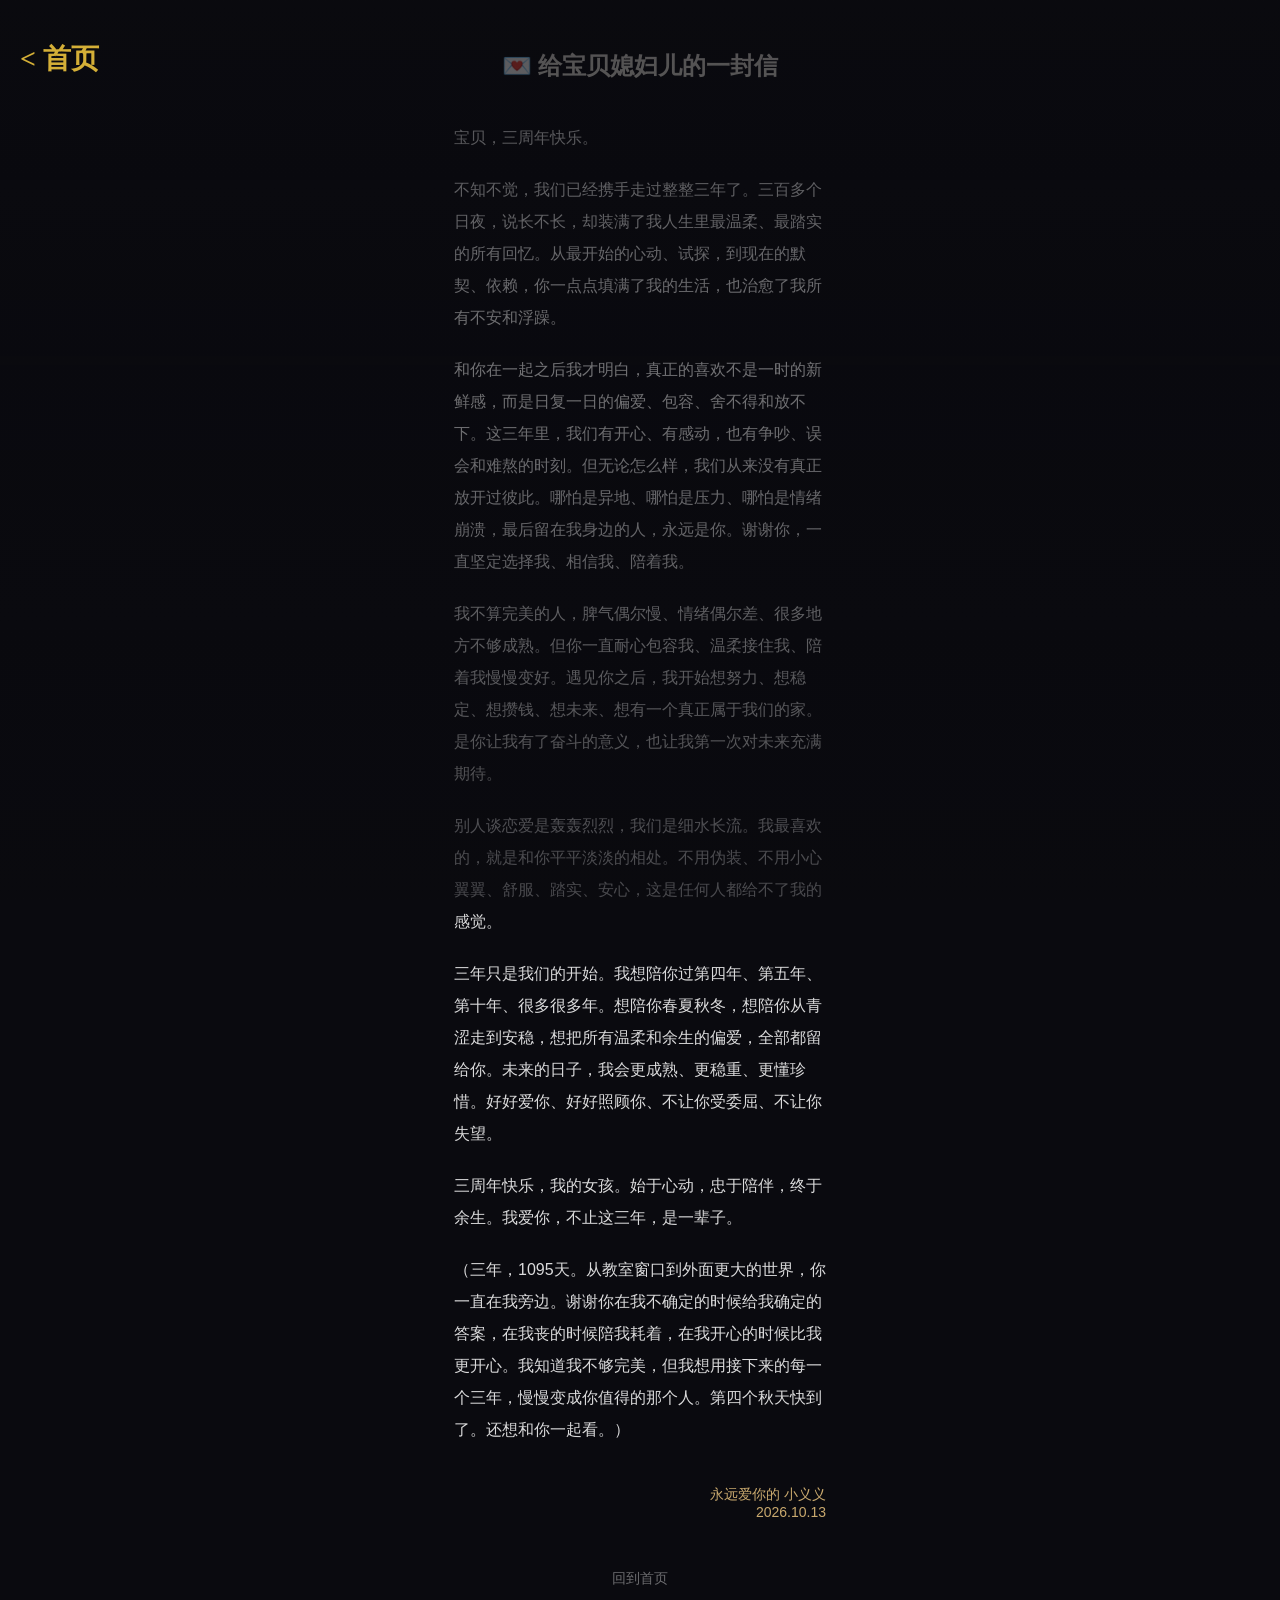
==== letter.html @ 02c5efa4 "Add files via upload" ====
<!DOCTYPE html>
<html lang="zh-CN">
<head>
<meta charset="UTF-8" />
<meta name="viewport" content="width=device-width, initial-scale=1.0" />
<title>想对你说</title>
<link rel="stylesheet" href="style.css" />
<style>
  .letter-container {
    padding: 50px 24px;
    max-width: 420px;
    margin: 0 auto;
  }

  .letter-title {
    font-size: 24px;
    text-align: center;
    margin-bottom: 40px;
    font-weight: 600;
  }

  .letter-content {
    font-size: 16px;
    line-height: 2;
    color: rgba(255,255,255,0.85);
    font-weight: 300;
  }

  .letter-content p {
    margin-bottom: 20px;
    opacity: 0;
    animation: fadeInUp 0.8s ease-out forwards;
  }

  .letter-content p:nth-child(1) { animation-delay: 0.3s; }
  .letter-content p:nth-child(2) { animation-delay: 0.8s; }
  .letter-content p:nth-child(3) { animation-delay: 1.3s; }
  .letter-content p:nth-child(4) { animation-delay: 1.8s; }
  .letter-content p:nth-child(5) { animation-delay: 2.3s; }

  .signature {
    text-align: right;
    margin-top: 40px;
    font-size: 14px;
    color: #c9a96e;
    opacity: 0;
    animation: fadeInUp 0.8s ease-out 2.8s forwards;
  }

  .back-btn {
    display: block;
    text-align: center;
    margin-top: 50px;
    color: rgba(255,255,255,0.4);
    text-decoration: none;
    font-size: 14px;
  }

  @keyframes fadeInUp {
    from { opacity: 0; transform: translateY(16px); }
    to { opacity: 1; transform: translateY(0); }
  }
  /* 返回首页按钮样式 */
.back-home-btn {
  position: fixed;
  top: 40px;      /* 适配手机端顶部留白，可根据需要调整 */
  left: 20px;
  color: #D4AF37; /* 经典暖金色，匹配你之前的“我们”图与文案氛围 */
  font-size: 28px;
  font-weight: bold;
  text-decoration: none;
  z-index: 999;
  font-family: serif; /* 衬线体更显文艺 */
  transition: opacity 0.3s;
}

.back-home-btn:hover {
  opacity: 0.7;
}

/* 移动端适配（她大概率用手机看） */
@media (max-width: 768px) {
  .back-home-btn {
    top: 25px;
    left: 15px;
    font-size: 24px;
  }
}
</style>
</head>
<body>
  <a href="index.html" class="back-home-btn">&lt; 首页</a>
<div class="letter-container">
  <div class="letter-title">💌 给宝贝媳妇儿的一封信</div>
  
  <div class="letter-content">
    <p>宝贝，三周年快乐。</p>
    <p>不知不觉，我们已经携手走过整整三年了。三百多个日夜，说长不长，却装满了我人生里最温柔、最踏实的所有回忆。从最开始的心动、试探，到现在的默契、依赖，你一点点填满了我的生活，也治愈了我所有不安和浮躁。</p>
    <p>和你在一起之后我才明白，真正的喜欢不是一时的新鲜感，而是日复一日的偏爱、包容、舍不得和放不下。这三年里，我们有开心、有感动，也有争吵、误会和难熬的时刻。但无论怎么样，我们从来没有真正放开过彼此。哪怕是异地、哪怕是压力、哪怕是情绪崩溃，最后留在我身边的人，永远是你。谢谢你，一直坚定选择我、相信我、陪着我。</p>
    <p>我不算完美的人，脾气偶尔慢、情绪偶尔差、很多地方不够成熟。但你一直耐心包容我、温柔接住我、陪着我慢慢变好。遇见你之后，我开始想努力、想稳定、想攒钱、想未来、想有一个真正属于我们的家。是你让我有了奋斗的意义，也让我第一次对未来充满期待。</p>
    <p>别人谈恋爱是轰轰烈烈，我们是细水长流。我最喜欢的，就是和你平平淡淡的相处。不用伪装、不用小心翼翼、舒服、踏实、安心，这是任何人都给不了我的感觉。</p>
    <p>三年只是我们的开始。我想陪你过第四年、第五年、第十年、很多很多年。想陪你春夏秋冬，想陪你从青涩走到安稳，想把所有温柔和余生的偏爱，全部都留给你。未来的日子，我会更成熟、更稳重、更懂珍惜。好好爱你、好好照顾你、不让你受委屈、不让你失望。</p>
    <p>三周年快乐，我的女孩。始于心动，忠于陪伴，终于余生。我爱你，不止这三年，是一辈子。</p>
    <p>（三年，1095天。从教室窗口到外面更大的世界，你一直在我旁边。谢谢你在我不确定的时候给我确定的答案，在我丧的时候陪我耗着，在我开心的时候比我更开心。我知道我不够完美，但我想用接下来的每一个三年，慢慢变成你值得的那个人。第四个秋天快到了。还想和你一起看。）</p>
  </div>
  
  <div class="signature">
    永远爱你的 小义义<br/>
    2026.10.13
  </div>
  
  <a href="index.html" class="back-btn">回到首页</a>
</div>
</body>
</html>
---- style.css ----
/* ============================================
   三周年纪念网页 - 完整样式
   ============================================ */

* { margin: 0; padding: 0; box-sizing: border-box; }

body {
  font-family: -apple-system, "PingFang SC", "Microsoft YaHei", sans-serif;
  background: #0a0a0f;
  color: #e8e4dc;
  min-height: 100vh;
  overflow-x: hidden;
  transition: background 1.5s ease, background-color 1.5s ease;
  animation: fadeIn 1s ease-out;
}

@keyframes fadeIn { from { opacity: 0; transform: translateY(20px); } to { opacity: 1; transform: translateY(0); } }

/* ===== 四季背景合影（最底层） ===== */
.bg-photos { position: fixed; top: 0; left: 0; right: 0; bottom: 0; z-index: -2; overflow: hidden; }
.bg-photo {
  position: absolute; top: 0; left: 0; right: 0; bottom: 0;
  background-size: cover; background-position: center; background-repeat: no-repeat;
  opacity: 0; transform: scale(1.1);
  transition: opacity 2s ease, transform 6s ease-out;
  filter: brightness(0.3) saturate(0.7);
  pointer-events: none !important;
}
.bg-photo.active { opacity: 1; transform: scale(1); }

/* ===== 全屏装饰层：必须穿透点击 ===== */
.bg-photo, .season-bg, .sky, .sun, .cloud, .ground, .mountain, .building {
  pointer-events: none !important;
}

/* ===== 顶部日期 ===== */
.date-badge {
  position: absolute; top: 20px; right: 20px;
  font-size: 13px; letter-spacing: 3px;
  color: rgba(255,255,255,0.4); font-weight: 300;
  z-index: 10;
}

/* ===== 教室窗口 ===== */
.window-scene { display: flex; flex-direction: column; align-items: center; padding-top: 60px; margin-bottom: 30px; position: relative; z-index: 10; }
.window-frame {
  width: 280px; height: 200px;
  border: 4px solid rgba(255,255,255,0.15);
  border-radius: 4px 4px 0 0;
  position: relative; overflow: hidden;
  box-shadow: 0 0 40px rgba(255,180,100,0.1);
  transition: box-shadow 1.5s;
}
.sky { width: 100%; height: 100%; position: relative; transition: background 1.5s; }
.sun {
  width: 50px; height: 50px;
  background: radial-gradient(circle, #ffd6a0, transparent);
  border-radius: 50%; position: absolute; top: 30px; right: 40px;
  animation: glow 3s ease-in-out infinite alternate;
}
.cloud { position: absolute; background: rgba(255,255,255,0.08); border-radius: 50%; }
.cloud1 { width: 60px; height: 20px; top: 50px; left: 30px; }
.cloud2 { width: 40px; height: 15px; top: 70px; left: 80px; animation: drift 8s linear infinite; }
@keyframes drift { 0%{transform:translateX(-20px)} 100%{transform:translateX(20px)} }
@keyframes glow { 0%{opacity:0.6} 100%{opacity:1} }
.window-sill { width: 300px; height: 12px; background: rgba(255,255,255,0.1); border-radius: 0 0 4px 4px; }
.scene-caption { margin-top: 16px; font-size: 14px; color: rgba(255,255,255,0.5); font-style: italic; }

/* 远山 */
.mountains { position: absolute; bottom: 60px; left: 0; width: 100%; height: 80px; }
.mountain { position: absolute; bottom: 0; border-radius: 50% 50% 0 0; transition: background 1.5s; }
.m1 { width: 80px; height: 50px; left: 10px; }
.m2 { width: 100px; height: 65px; left: 60px; }
.m3 { width: 70px; height: 45px; left: 140px; }

/* 建筑 */
.buildings { position: absolute; bottom: 60px; left: 0; width: 100%; height: 60px; }
.building { position: absolute; bottom: 0; border-radius: 2px 2px 0 0; transition: background 1.5s; }
.b1 { width: 16px; height: 35px; left: 20px; }
.b2 { width: 12px; height: 48px; left: 42px; }
.b3 { width: 20px; height: 28px; left: 200px; }
.b4 { width: 14px; height: 40px; left: 225px; }

/* 飘雪 */
.snow-layer { position: absolute; top: 0; left: 0; width: 100%; height: 100%; }
.snowflake { position: absolute; top: -20px; font-size: 14px; animation: snowFall linear infinite; }
@keyframes snowFall { 0%{transform:translateY(0) translateX(0);opacity:1} 100%{transform:translateY(220px) translateX(30px);opacity:0} }

/* ===== 主内容区 ===== */
.main-flex { display: flex; align-items: center; justify-content: center; gap: 20px; padding: 20px; max-width: 560px; margin: 0 auto; position: relative; z-index: 10; }

/* 左侧树 */
.tree-section { flex-shrink: 0; width: 200px; }
.tree-scene { position: relative; width: 200px; height: 440px; }
.season-bg { position: absolute; top: 0; left: 0; width: 100%; height: 100%; border-radius: 12px; transition: background 1.5s; }

/* 长椅 */
.bench-area { position: absolute; bottom: 40px; left: 0; right: 0; display: flex; flex-direction: column; align-items: center; }
.bench { position: relative; width: 120px; height: 40px; }
.bench-seat { position: absolute; bottom: 0; left: 0; width: 120px; height: 8px; background: #8b6f47; border-radius: 3px; }
.bench-back { position: absolute; bottom: 8px; left: 4px; width: 112px; height: 6px; background: #7a5f3c; border-radius: 3px; transform: rotate(-8deg); transform-origin: left bottom; }
.bench-leg { position: absolute; bottom: -16px; width: 6px; height: 18px; background: #6b5535; border-radius: 2px; }
.bench-leg.left { left: 8px; }
.bench-leg.right { right: 8px; }

/* 大头贴 */
.couple { position: absolute; bottom: 6px; left: 50%; transform: translateX(-50%); display: flex; gap: 6px; z-index: 5; }
.avatar {
  position: relative; width: 30px; height: 30px; border-radius: 50%;
  border: 2px solid #c9a96e; overflow: hidden;
  box-shadow: 0 2px 8px rgba(0,0,0,0.4); background: #2a2a3e;
  display: flex; align-items: center; justify-content: center;
  animation: avatarBreathe 3s ease-in-out infinite;
}
.avatar:nth-child(2) { animation-delay: 1.5s; }
.avatar img { width: 100%; height: 100%; object-fit: cover; }
.avatar-placeholder { display: none; align-items: center; justify-content: center; width: 100%; height: 100%; font-size: 10px; color: #c9a96e; font-weight: 600; }
.avatar::after {
  content: ''; position: absolute; bottom: -12px; left: 50%; transform: translateX(-50%);
  width: 22px; height: 12px; border-radius: 8px 8px 0 0; background: #6b9fff; z-index: -1;
}
.couple .avatar:nth-child(2)::after { background: #ff8fab; }
.name-tag {
  position: absolute; top: -6px; right: -8px; font-size: 8px; font-weight: 700; color: #fff;
  background: rgba(201,169,110,0.95); border-radius: 50%; width: 13px; height: 13px;
  display: flex; align-items: center; justify-content: center; border: 1px solid #fff;
}
@keyframes avatarBreathe { 0%,100%{transform:translateY(0)} 50%{transform:translateY(-2px)} }

.bench-quote { position: absolute; bottom: -24px; font-size: 10px; color: #c9a96e; text-align: center; line-height: 1.4; white-space: nowrap; opacity: 0.7; }

.ground {
  position: absolute; bottom: 0; left: 50%; transform: translateX(-50%);
  width: 180px; height: 30px; border-radius: 50%;
  background: radial-gradient(ellipse at center, rgba(120,160,100,0.3) 0%, transparent 70%);
  transition: background 1.5s;
}

/* 树 */
.tree { position: absolute; bottom: 26px; left: 50%; transform: translateX(-50%); width: 120px; height: 340px; cursor: pointer; animation: sway 6s ease-in-out 4s infinite; }
.trunk {
  position: absolute; bottom: 0; left: 50%; transform: translateX(-50%);
  width: 6px; height: 0; background: linear-gradient(180deg, #8b6f47, #5c4033);
  border-radius: 3px; transform-origin: bottom center; animation: growTrunk 4s ease-out forwards;
}
@keyframes growTrunk { 0%{height:0;width:3px} 50%{height:190px;width:5px} 100%{height:260px;width:8px} }

.canopy { position: absolute; left: 50%; border-radius: 50%; transform: translateX(-50%) scale(0); opacity: 0; transition: all 1.5s; }
.canopy-back { width: 96px; height: 96px; bottom: 175px; animation: growCanopy 3s ease-out 1.5s forwards; }
.canopy-mid { width: 76px; height: 76px; bottom: 200px; animation: growCanopy 3s ease-out 2.5s forwards; }
.canopy-front { width: 58px; height: 58px; bottom: 220px; animation: growCanopy 3s ease-out 3.5s forwards; }
@keyframes growCanopy { 0%{transform:translateX(-50%) scale(0);opacity:0} 60%{transform:translateX(-50%) scale(1.1);opacity:1} 100%{transform:translateX(-50%) scale(1);opacity:1} }
@keyframes sway { 0%,100%{transform:translateX(-50%) rotate(0deg)} 25%{transform:translateX(-50%) rotate(1.5deg)} 75%{transform:translateX(-50%) rotate(-1.5deg)} }

/* 花朵 */
.blossoms { position: absolute; top: 0; left: 0; width: 100%; height: 100%; pointer-events: none; z-index: 6; }
.blossom {
  position: absolute; border-radius: 50%; opacity: 0; transform: scale(0);
  transition: opacity 1.2s ease-out, transform 1.2s ease-out;
  background: radial-gradient(circle at 35% 35%, #ffe0ec 0%, #ffb3d1 55%, #ff8fbf 100%);
  box-shadow: 0 0 4px rgba(255,150,190,0.5);
}
.blossom.bloom { opacity: 1; transform: scale(1); animation: blossomSway 4s ease-in-out infinite; }
@keyframes blossomSway { 0%,100%{transform:scale(1) rotate(0deg)} 25%{transform:scale(1.08) rotate(3deg)} 75%{transform:scale(0.96) rotate(-3deg)} }
.blossom::before, .blossom::after { content: ''; position: absolute; border-radius: 50%; background: rgba(255,255,255,0.4); }
.blossom::before { width: 40%; height: 40%; top: 15%; left: 30%; }
.blossom::after { width: 30%; height: 30%; bottom: 20%; right: 25%; }

/* 合照相框 */
.photo-frame {
  position: absolute; left: 50%; top: 50px; transform: translateX(-50%) rotate(-6deg);
  width: 44px; height: 52px; background: #fff; border: 3px solid #c9a96e;
  border-radius: 4px; padding: 3px; box-shadow: 0 4px 12px rgba(0,0,0,0.4);
  opacity: 0; animation: showPhoto 0.8s ease-out 4.5s forwards; z-index: 10; overflow: hidden;
}
.photo-frame img { width: 100%; height: 100%; object-fit: cover; border-radius: 2px; }
.photo-placeholder { display: none; flex-direction: column; align-items: center; justify-content: center; width: 100%; height: 100%; font-size: 9px; color: #c9a96e; text-align: center; }
@keyframes showPhoto { to { opacity: 1; } }
.tree.clicked .photo-frame { animation: photoWiggle 0.5s ease-out; }
@keyframes photoWiggle { 0%,100%{transform:translateX(-50%) rotate(-6deg)} 25%{transform:translateX(-50%) rotate(-14deg) scale(1.08)} 75%{transform:translateX(-50%) rotate(4deg) scale(1.08)} }

/* 粒子 */
.particles { position: absolute; top: 0; left: 0; width: 100%; height: 100%; pointer-events: none; }
.particle { position: absolute; font-size: 14px; animation: fall linear forwards; }
@keyframes fall { 0%{transform:translateY(0) rotate(0deg);opacity:1} 100%{transform:translateY(280px) rotate(360deg);opacity:0} }

.click-hint { position: absolute; top: 2px; left: 0; right: 0; text-align: center; font-size: 11px; color: rgba(255,255,255,0.35); animation: blink 2s ease-in-out infinite; }
@keyframes blink { 0%,100%{opacity:0.35} 50%{opacity:0.8} }
.tree-stage { position: absolute; bottom: -8px; left: 0; right: 0; text-align: center; font-size: 12px; color: #c9a96e; letter-spacing: 1px; }
.egg-hint { position: absolute; top: -16px; left: 0; right: 0; text-align: center; font-size: 10px; color: #ff8fbf; opacity: 0; transition: opacity 0.3s; }
.egg-hint.show { opacity: 1; }

/* 四季切换 */
.season-switcher { position: absolute; bottom: -44px; left: 0; right: 0; display: flex; justify-content: center; gap: 10px; z-index: 20; }
.season-btn { width: 34px; height: 34px; border-radius: 50%; border: 1px solid rgba(255,255,255,0.2); background: rgba(255,255,255,0.05); cursor: pointer; font-size: 16px; transition: all 0.3s; opacity: 0.5; }
.season-btn.active { opacity: 1; transform: scale(1.15); border-color: #c9a96e; }
.auto-play-btn {
  width: 34px; height: 34px; border-radius: 50%; border: 1px solid rgba(255,255,255,0.2);
  background: rgba(255,255,255,0.05); cursor: pointer; font-size: 14px; color: #c9a96e;
  transition: all 0.3s; opacity: 0.5; display: flex; align-items: center; justify-content: center;
}
.auto-play-btn:hover { opacity: 0.8; }
.auto-play-btn.active { opacity: 1; transform: scale(1.15); border-color: #c9a96e; background: rgba(201,169,110,0.15); }

/* 右侧内容 */
.right-content { flex: 1; display: flex; flex-direction: column; align-items: center; gap: 24px; }
.counter { display: flex; justify-content: center; gap: 18px; }
.counter-item { display: flex; flex-direction: column; align-items: center; }
.counter-item span { font-size: 32px; font-weight: 700; background: linear-gradient(180deg, #ffd6a0, #c9a96e); -webkit-background-clip: text; -webkit-text-fill-color: transparent; font-variant-numeric: tabular-nums; }
.counter-item label { font-size: 12px; color: rgba(255,255,255,0.4); margin-top: 4px; }
.main-quote { text-align: center; font-size: 17px; line-height: 1.8; color: rgba(255,255,255,0.8); padding: 0 10px; font-weight: 300; }

/* ===== 底部导航按钮（重点修复点击） ===== */
.nav-cards {
  display: flex; justify-content: center; gap: 16px;
  padding: 30px 20px; flex-wrap: wrap;
  position: relative; z-index: 50 !important;
  pointer-events: auto !important;
}
.nav-cards > div,
.nav-cards > a,
.nav-cards button,
.nav-cards .nav-card {
  pointer-events: auto !important;
  cursor: pointer;
  position: relative;
  z-index: 51;
}
.nav-card {
  width: 100px; height: 100px;
  background: rgba(255,255,255,0.05);
  border: 1px solid rgba(255,255,255,0.1); border-radius: 16px;
  display: flex; flex-direction: column; align-items: center; justify-content: center;
  text-decoration: none; color: #e8e4dc; transition: all 0.3s;
}
.nav-card:active { transform: scale(0.95); background: rgba(255,255,255,0.1); }
.nav-icon { font-size: 32px; margin-bottom: 6px; }
.nav-card span:last-child { font-size: 12px; opacity: 0.8; }

.footer { text-align: center; padding: 20px; font-size: 12px; color: rgba(255,255,255,0.25); position: relative; z-index: 10; }

/* ===== 照片弹窗 ===== */
.photo-modal { position: fixed; top: 0; left: 0; right: 0; bottom: 0; z-index: 1000; display: flex; align-items: center; justify-content: center; opacity: 0; pointer-events: none; transition: opacity 0.4s ease; }
.photo-modal.show { opacity: 1; pointer-events: auto; }
.photo-modal-bg { position: absolute; inset: 0; background: rgba(0,0,0,0.85); backdrop-filter: blur(8px); cursor: pointer; }
.photo-modal-content { position: relative; z-index: 1; display: flex; flex-direction: column; align-items: center; }
.photo-close { position: absolute; top: -44px; right: 0; width: 36px; height: 36px; border-radius: 50%; border: 1px solid rgba(255,255,255,0.3); background: rgba(255,255,255,0.1); color: #fff; font-size: 18px; cursor: pointer; display: flex; align-items: center; justify-content: center; transition: all 0.3s; z-index: 10; }
.photo-close:active { transform: scale(0.9); background: rgba(255,255,255,0.2); }
.photo-carousel { display: flex; align-items: center; gap: 16px; }
.carousel-btn { width: 40px; height: 40px; border-radius: 50%; border: 1px solid rgba(255,255,255,0.2); background: rgba(255,255,255,0.08); color: #fff; font-size: 28px; cursor: pointer; display: flex; align-items: center; justify-content: center; transition: all 0.3s; }
.carousel-btn:active { transform: scale(0.9); background: rgba(255,255,255,0.15); }
.photo-modal-frame { width: 260px; height: 340px; background: #fff; border: 4px solid #c9a96e; border-radius: 8px; padding: 6px; box-shadow: 0 20px 60px rgba(0,0,0,0.6), 0 0 40px rgba(201,169,110,0.2); overflow: hidden; position: relative; transition: transform 0.4s; }
.photo-modal-frame img { width: 100%; height: 100%; object-fit: cover; border-radius: 4px; }
.photo-modal-placeholder { display: none; flex-direction: column; align-items: center; justify-content: center; width: 100%; height: 100%; text-align: center; }
.photo-story { margin-top: 20px; text-align: center; max-width: 280px; }
.photo-story .story-date { font-size: 12px; color: #c9a96e; margin-bottom: 6px; letter-spacing: 1px; }
.photo-story .story-text { font-size: 15px; line-height: 1.6; color: rgba(255,255,255,0.9); }
.photo-dots { display: flex; gap: 6px; margin-top: 16px; }
.photo-dot { width: 8px; height: 8px; border-radius: 50%; background: rgba(255,255,255,0.25); cursor: pointer; transition: all 0.3s; }
.photo-dot.active { background: #c9a96e; transform: scale(1.3); }

/* ===== 彩蛋弹窗 ===== */
.egg-modal { position: fixed; inset: 0; z-index: 99999; display: flex; align-items: center; justify-content: center; opacity: 0; pointer-events: none; transition: opacity 0.5s ease; }
.egg-modal.show { opacity: 1; pointer-events: auto; }
.egg-modal::before { content: ''; position: absolute; inset: 0; background: rgba(20,0,10,0.9); backdrop-filter: blur(10px); }
.egg-modal-content { position: relative; z-index: 1; text-align: center; animation: eggPop 0.6s cubic-bezier(0.34,1.56,0.64,1); }
@keyframes eggPop { 0%{transform:scale(0.5);opacity:0} 100%{transform:scale(1);opacity:1} }
.egg-title { font-size: 24px; margin-bottom: 20px; }
.egg-text { font-size: 16px; line-height: 2; color: rgba(255,255,255,0.85); margin-bottom: 30px; }
.egg-btn { padding: 12px 28px; border-radius: 30px; border: 1px solid #c9a96e; background: rgba(201,169,110,0.15); color: #c9a96e; font-size: 15px; cursor: pointer; transition: all 0.3s; }
.egg-btn:active { transform: scale(0.95); background: rgba(201,169,110,0.3); }
.egg-hearts { position: absolute; inset: 0; pointer-events: none; }

/* 季节情话（不挡点击） */
#seasonQuote { pointer-events: none !important; }

/* ===== body遮罩（放最后，确保层级最低） ===== */
body::after {
  content: ''; position: fixed; inset: 0;
  background: linear-gradient(180deg, rgba(10,10,15,0.7) 0%, rgba(10,10,15,0.5) 40%, rgba(10,10,15,0.7) 100%);
  pointer-events: none !important;
  z-index: 0;
}

/* ===== 四季配色 ===== */
/* 春天 */
body.season-spring { background: #0d0a12; }
body.season-spring .mountain { background: rgba(120,60,100,0.35); }
body.season-spring .building { background: rgba(80,40,80,0.4); }
body.season-spring .sky { background: linear-gradient(180deg, #1a0a2e 0%, #4a1a4e 40%, #c9a9c9 100%); }
body.season-spring .canopy-back { background: radial-gradient(circle at 35% 35%, #ffc0d0, #e88aaa); }
body.season-spring .canopy-mid { background: radial-gradient(circle at 35% 35%, #ffd0e0, #f0a0c0); }
body.season-spring .canopy-front { background: radial-gradient(circle at 35% 35%, #ffe0f0, #ffb0d0); }
body.season-spring .ground { background: radial-gradient(ellipse at center, rgba(200,150,180,0.35) 0%, transparent 70%); }
body.season-spring .season-bg { background: rgba(255,180,220,0.06); }
body.season-spring .window-frame { box-shadow: 0 0 40px rgba(255,150,200,0.15), 0 0 80px rgba(200,100,180,0.05); }

/* 夏天 */
body.season-summer { background: #060d08; }
body.season-summer .mountain { background: rgba(30,80,60,0.4); }
body.season-summer .building { background: rgba(20,50,50,0.45); }
body.season-summer .sky { background: linear-gradient(180deg, #0a1a3e 0%, #1a4a8e 45%, #a0d8a0 100%); }
body.season-summer .sun { background: radial-gradient(circle, #fff4cc, transparent); animation: summerGlow 2s ease-in-out infinite alternate; }
@keyframes summerGlow { 0%{opacity:0.7;transform:scale(1)} 100%{opacity:1;transform:scale(1.15)} }
body.season-summer .canopy-back { background: radial-gradient(circle at 35% 35%, #2a7a2a, #164a16); }
body.season-summer .canopy-mid { background: radial-gradient(circle at 35% 35%, #3a9a3a, #226a22); }
body.season-summer .canopy-front { background: radial-gradient(circle at 35% 35%, #5acc5a, #3a8a3a); }
body.season-summer .ground { background: radial-gradient(ellipse at center, rgba(80,180,80,0.4) 0%, transparent 70%); }
body.season-summer .season-bg { background: rgba(100,200,150,0.05); }
body.season-summer .window-frame { box-shadow: 0 0 40px rgba(100,200,255,0.12), 0 0 60px rgba(50,150,80,0.06); }

/* 秋天 */
body.season-autumn { background: #0f0a04; }
body.season-autumn .mountain { background: rgba(120,70,30,0.4); }
body.season-autumn .building { background: rgba(80,45,20,0.45); }
body.season-autumn .sky { background: linear-gradient(180deg, #2e1a0a 0%, #6a3a1a 45%, #d4a050 100%); }
body.season-autumn .sun { background: radial-gradient(circle, #ffcc80, transparent); }
body.season-autumn .canopy-back { background: radial-gradient(circle at 35% 35%, #d4882a, #a05a10); }
body.season-autumn .canopy-mid { background: radial-gradient(circle at 35% 35%, #e8a040, #c07820); }
body.season-autumn .canopy-front { background: radial-gradient(circle at 35% 35%, #f0c060, #d09030); }
body.season-autumn .ground { background: radial-gradient(ellipse at center, rgba(220,160,60,0.35) 0%, transparent 70%); }
body.season-autumn .season-bg { background: rgba(255,180,80,0.06); }
body.season-autumn .window-frame { box-shadow: 0 0 40px rgba(255,180,80,0.15), 0 0 70px rgba(200,100,30,0.08); }

/* 冬天 */
body.season-winter { background: #04060c; }
body.season-winter .mountain { background: rgba(100,120,160,0.45); }
body.season-winter .building { background: rgba(60,80,120,0.5); }
body.season-winter .sky { background: linear-gradient(180deg, #060c1a 0%, #1a2540 50%, #c8d8e8 100%); }
body.season-winter .sun { background: radial-gradient(circle, #e0ecff, transparent); opacity: 0.5; }
body.season-winter .cloud { background: rgba(200,220,255,0.15); }
body.season-winter .canopy-back { background: radial-gradient(circle at 35% 35%, #b8c8d8, #7898b8); }
body.season-winter .canopy-mid { background: radial-gradient(circle at 35% 35%, #c8d8e8, #90b0d0); }
body.season-winter .canopy-front { background: radial-gradient(circle at 35% 35%, #d8e4f4, #b0c8e0); }
body.season-winter .ground { background: radial-gradient(ellipse at center, rgba(200,220,255,0.45) 0%, transparent 70%); }
body.season-winter .season-bg { background: rgba(180,210,255,0.05); }
body.season-winter .window-frame { box-shadow: 0 0 40px rgba(180,220,255,0.12), 0 0 80px rgba(100,150,255,0.06); }

/* 手机竖屏 */
@media (max-width: 420px) {
  .main-flex { flex-direction: column; gap: 30px; }
  .tree-section { width: auto; }
  .right-content .counter-item span { font-size: 28px; }
  .photo-modal-frame { width: 220px; height: 290px; }
}
/* ===== 顶部四个按钮：强制可点、不被遮挡 ===== */
.season-btn, 
.play-btn, 
/* 如果你的按钮有统一父级，比如 .top-nav，也加上 */
.season-controls {
  position: relative !important;
  z-index: 9999 !important;        /* 强制最顶层 */
  pointer-events: auto !important; /* 强制接收点击 */
  cursor: pointer !important;
}

/* 确保全屏背景/遮罩绝对不挡顶部按钮 */
.bg-photo, .season-bg, .sky, .sun, .cloud, .ground, .mountain, .building, body::after {
  pointer-events: none !important;
}

/* 弹窗打开时，顶部按钮依然可点（如果不需要弹窗时也能切季节，保留这句） 
   如果弹窗打开时想禁止切季节，把下面两行删掉即可 */
.photo-modal ~ .season-controls,
.photo-modal ~ * .season-btn {
  pointer-events: auto !important;
  z-index: 9999 !important;
}
/* 顶部5个按钮强制可点 */
.season-switcher {
  position: relative !important;
  z-index: 9998 !important;
  pointer-events: auto !important;
}
.season-btn, .auto-play-btn {
  position: relative !important;
  z-index: 9999 !important;
  pointer-events: auto !important;
  cursor: pointer !important;
}
/* 全屏装饰层绝不拦截 */
.bg-photo, .season-bg, .sky, .sun, .cloud, .ground, .mountain, .building, body::after {
  pointer-events: none !important;
}
/* 弹窗打开时顶部按钮依然可点 */
.photo-modal.show ~ .season-switcher,
.photo-modal.show ~ * .season-btn {
  pointer-events: auto !important;
  z-index: 9999 !important;
}
/* ===== 音乐按钮 ===== */
.music-btn {
  position: fixed !important;
  top: 20px;
  right: 20px;
  z-index: 10000 !important;
  pointer-events: auto !important;
  width: 44px;
  height: 44px;
  border-radius: 50%;
  border: 2px solid rgba(201, 169, 110, 0.6);
  background: rgba(0, 0, 0, 0.55);
  backdrop-filter: blur(10px);
  color: #c9a96e;
  font-size: 20px;
  cursor: pointer !important;
  transition: all 0.3s ease;
  display: flex;
  align-items: center;
  justify-content: center;
}

.music-btn:hover {
  transform: scale(1.15);
  border-color: rgba(201, 169, 110, 1);
  box-shadow: 0 0 15px rgba(201, 169, 110, 0.4);
}

.music-btn.playing {
  animation: musicPulse 2s ease-in-out infinite;
  border-color: rgba(201, 169, 110, 1);
  box-shadow: 0 0 12px rgba(201, 169, 110, 0.3);
}

.music-btn.muted {
  opacity: 0.5;
}

@keyframes musicPulse {
  0%, 100% { box-shadow: 0 0 8px rgba(201, 169, 110, 0.3); }
  50% { box-shadow: 0 0 20px rgba(201, 169, 110, 0.6); }
}

/* 音乐提示气泡 */
.music-hint {
  position: fixed;
  top: 70px;
  right: 20px;
  z-index: 10000;
  background: rgba(0, 0, 0, 0.75);
  backdrop-filter: blur(10px);
  color: #fff;
  padding: 8px 16px;
  border-radius: 20px;
  font-size: 13px;
  border: 1px solid rgba(201, 169, 110, 0.3);
  opacity: 0;
  transform: translateY(-10px);
  transition: all 0.4s ease;
  pointer-events: none;
  white-space: nowrap;
}

.music-hint.show {
  opacity: 1;
  transform: translateY(0);
}
/* 惊喜卡片（还原图中样式） */
.surprise-card {
  width: 140px;
  height: 140px;
  background: #2a2a2a;
  border-radius: 20px;
  display: flex;
  flex-direction: column;
  align-items: center;
  justify-content: center;
  cursor: pointer;
  transition: transform 0.3s, box-shadow 0.3s;
  margin: 20px;
}
.surprise-card:hover {
  transform: scale(1.05);
  box-shadow: 0 0 15px rgba(255, 215, 0, 0.3);
}
.gift-icon { font-size: 48px; margin-bottom: 10px; }
.surprise-text { color: #ccc; font-size: 16px; }

/* 弹窗遮罩 */
.coupon-modal {
  display: none;
  position: fixed; top: 0; left: 0; width: 100%; height: 100%;
  background: rgba(0,0,0,0.8);
  align-items: center; justify-content: center;
  z-index: 999;
}
.coupon-modal.show { display: flex; }

/* 礼券样式 */
.coupon-content {
  background: linear-gradient(135deg, #4a3018, #2a2a2a);
  padding: 30px; border-radius: 20px;
  position: relative; max-width: 320px; width: 90%;
  animation: popIn 0.5s ease;
}
@keyframes popIn { from { transform: scale(0.8); } to { transform: scale(1); } }
.close-btn {
  position: absolute; top: 10px; right: 15px;
  background: none; border: none; color: #fff; font-size: 28px; cursor: pointer;
}
.coupon-box {
  border: 2px dashed #d4af37;
  border-radius: 15px; padding: 20px; text-align: center; color: #fff;
}
.coupon-header { font-size: 22px; color: #d4af37; margin-bottom: 15px; }
.coupon-body h3 { margin: 10px 0; font-size: 18px; }
.coupon-body p { font-size: 14px; line-height: 1.6; color: #ddd; }
.coupon-code {
  margin: 15px 0; padding: 8px;
  background: #1a1a1a; border-radius: 8px;
  font-family: monospace; color: #d4af37; font-size: 14px;
}
.claim-btn {
  background: #d4af37; color: #2a2a2a; border: none;
  padding: 10px 30px; border-radius: 999px; font-size: 16px;
  cursor: pointer; transition: 0.3s;
}
.claim-btn:active { transform: scale(0.95); }
.claim-btn.claimed { background: #555; color: #aaa; pointer-events: none; }
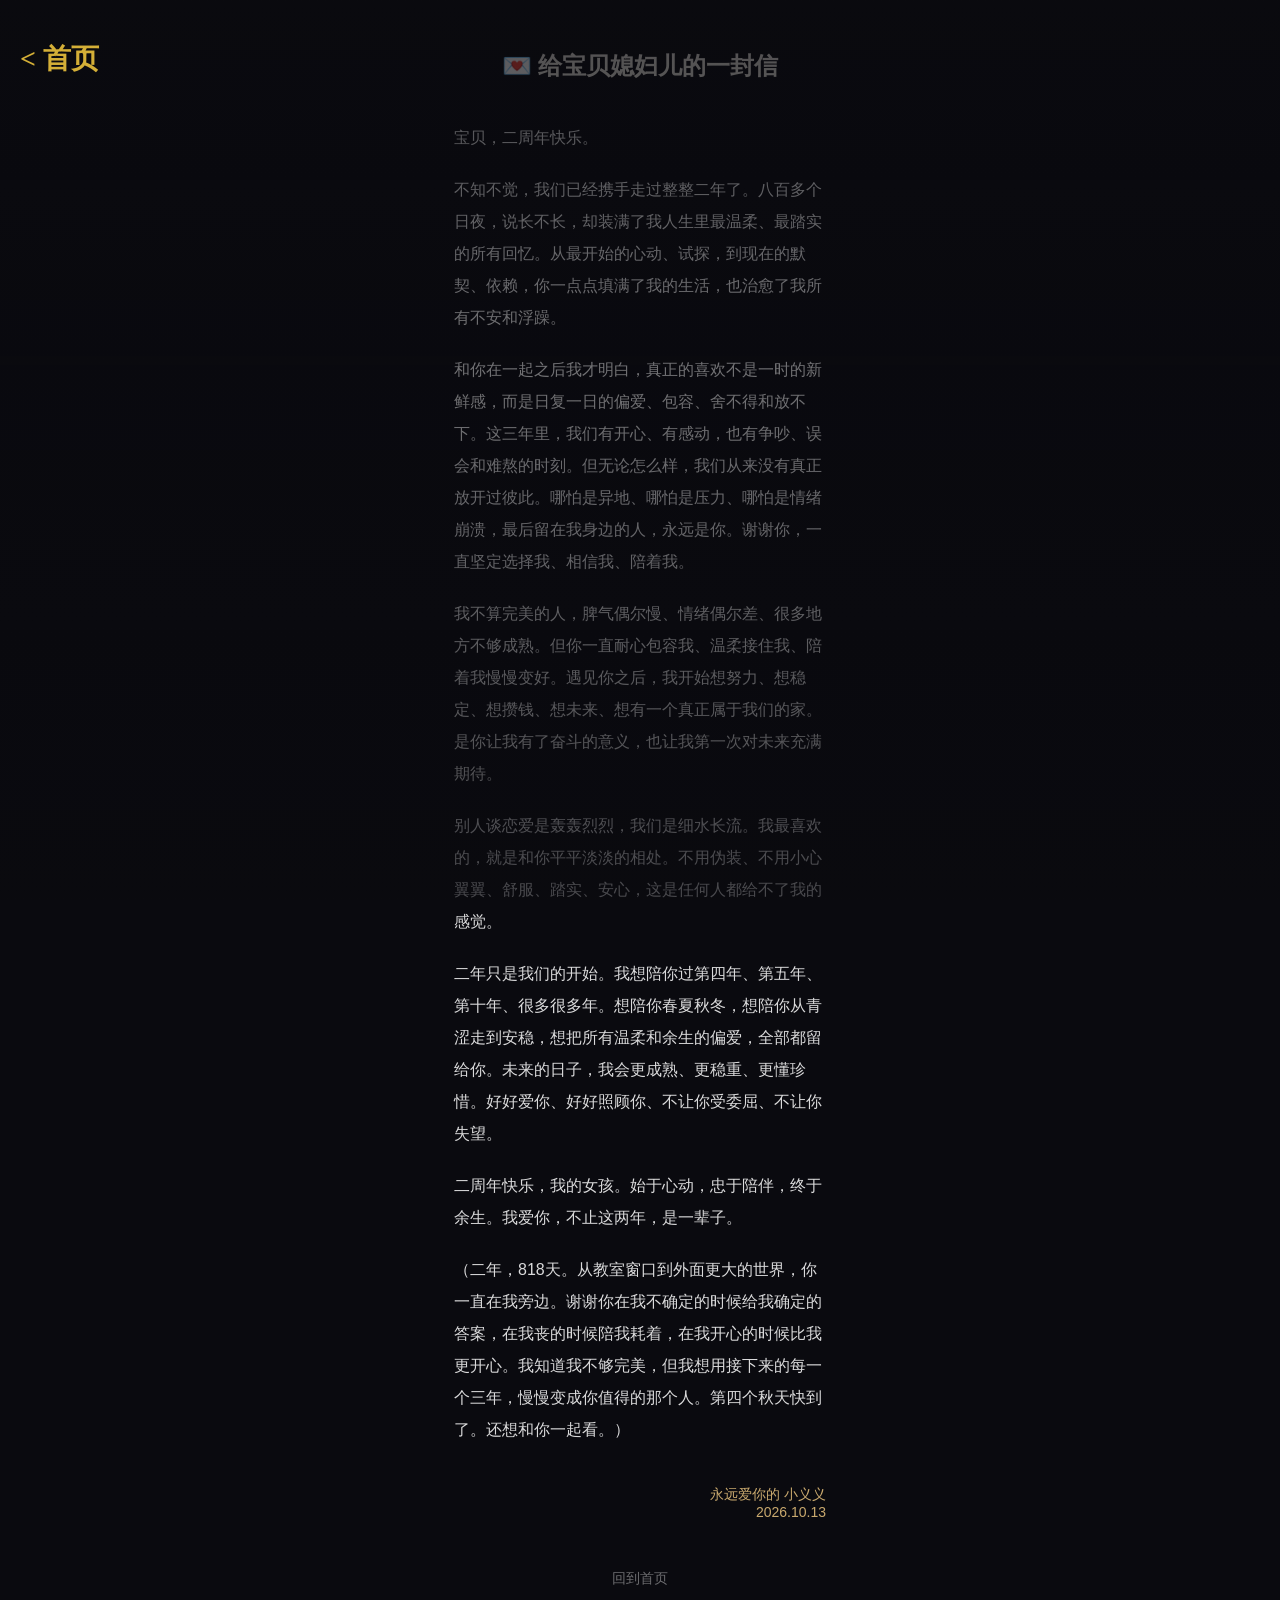
==== commit 266a856c: "Update letter.html" ====
--- a/letter.html
+++ b/letter.html
@@ -94,14 +94,14 @@
   <div class="letter-title">💌 给宝贝媳妇儿的一封信</div>
   
   <div class="letter-content">
-    <p>宝贝，三周年快乐。</p>
-    <p>不知不觉，我们已经携手走过整整三年了。三百多个日夜，说长不长，却装满了我人生里最温柔、最踏实的所有回忆。从最开始的心动、试探，到现在的默契、依赖，你一点点填满了我的生活，也治愈了我所有不安和浮躁。</p>
+    <p>宝贝，二周年快乐。</p>
+    <p>不知不觉，我们已经携手走过整整二年了。八百多个日夜，说长不长，却装满了我人生里最温柔、最踏实的所有回忆。从最开始的心动、试探，到现在的默契、依赖，你一点点填满了我的生活，也治愈了我所有不安和浮躁。</p>
     <p>和你在一起之后我才明白，真正的喜欢不是一时的新鲜感，而是日复一日的偏爱、包容、舍不得和放不下。这三年里，我们有开心、有感动，也有争吵、误会和难熬的时刻。但无论怎么样，我们从来没有真正放开过彼此。哪怕是异地、哪怕是压力、哪怕是情绪崩溃，最后留在我身边的人，永远是你。谢谢你，一直坚定选择我、相信我、陪着我。</p>
     <p>我不算完美的人，脾气偶尔慢、情绪偶尔差、很多地方不够成熟。但你一直耐心包容我、温柔接住我、陪着我慢慢变好。遇见你之后，我开始想努力、想稳定、想攒钱、想未来、想有一个真正属于我们的家。是你让我有了奋斗的意义，也让我第一次对未来充满期待。</p>
     <p>别人谈恋爱是轰轰烈烈，我们是细水长流。我最喜欢的，就是和你平平淡淡的相处。不用伪装、不用小心翼翼、舒服、踏实、安心，这是任何人都给不了我的感觉。</p>
-    <p>三年只是我们的开始。我想陪你过第四年、第五年、第十年、很多很多年。想陪你春夏秋冬，想陪你从青涩走到安稳，想把所有温柔和余生的偏爱，全部都留给你。未来的日子，我会更成熟、更稳重、更懂珍惜。好好爱你、好好照顾你、不让你受委屈、不让你失望。</p>
-    <p>三周年快乐，我的女孩。始于心动，忠于陪伴，终于余生。我爱你，不止这三年，是一辈子。</p>
-    <p>（三年，1095天。从教室窗口到外面更大的世界，你一直在我旁边。谢谢你在我不确定的时候给我确定的答案，在我丧的时候陪我耗着，在我开心的时候比我更开心。我知道我不够完美，但我想用接下来的每一个三年，慢慢变成你值得的那个人。第四个秋天快到了。还想和你一起看。）</p>
+    <p>二年只是我们的开始。我想陪你过第四年、第五年、第十年、很多很多年。想陪你春夏秋冬，想陪你从青涩走到安稳，想把所有温柔和余生的偏爱，全部都留给你。未来的日子，我会更成熟、更稳重、更懂珍惜。好好爱你、好好照顾你、不让你受委屈、不让你失望。</p>
+    <p>二周年快乐，我的女孩。始于心动，忠于陪伴，终于余生。我爱你，不止这两年，是一辈子。</p>
+    <p>（二年，818天。从教室窗口到外面更大的世界，你一直在我旁边。谢谢你在我不确定的时候给我确定的答案，在我丧的时候陪我耗着，在我开心的时候比我更开心。我知道我不够完美，但我想用接下来的每一个三年，慢慢变成你值得的那个人。第四个秋天快到了。还想和你一起看。）</p>
   </div>
   
   <div class="signature">
@@ -112,4 +112,4 @@
   <a href="index.html" class="back-btn">回到首页</a>
 </div>
 </body>
-</html>+</html>
--- a/style.css
+++ b/style.css
@@ -280,8 +280,14 @@
   background: linear-gradient(180deg, rgba(10,10,15,0.7) 0%, rgba(10,10,15,0.5) 40%, rgba(10,10,15,0.7) 100%);
   pointer-events: none !important;
   z-index: 0;
-}
-
+}/* ===== 树内粒子画布 ===== */
+#treeParticles {
+  position: absolute;
+  top: 0; left: 0;
+  width: 100%; height: 100%;
+  pointer-events: none;
+  z-index: 55;
+}
 /* ===== 四季配色 ===== */
 /* 春天 */
 body.season-spring { background: #0d0a12; }
